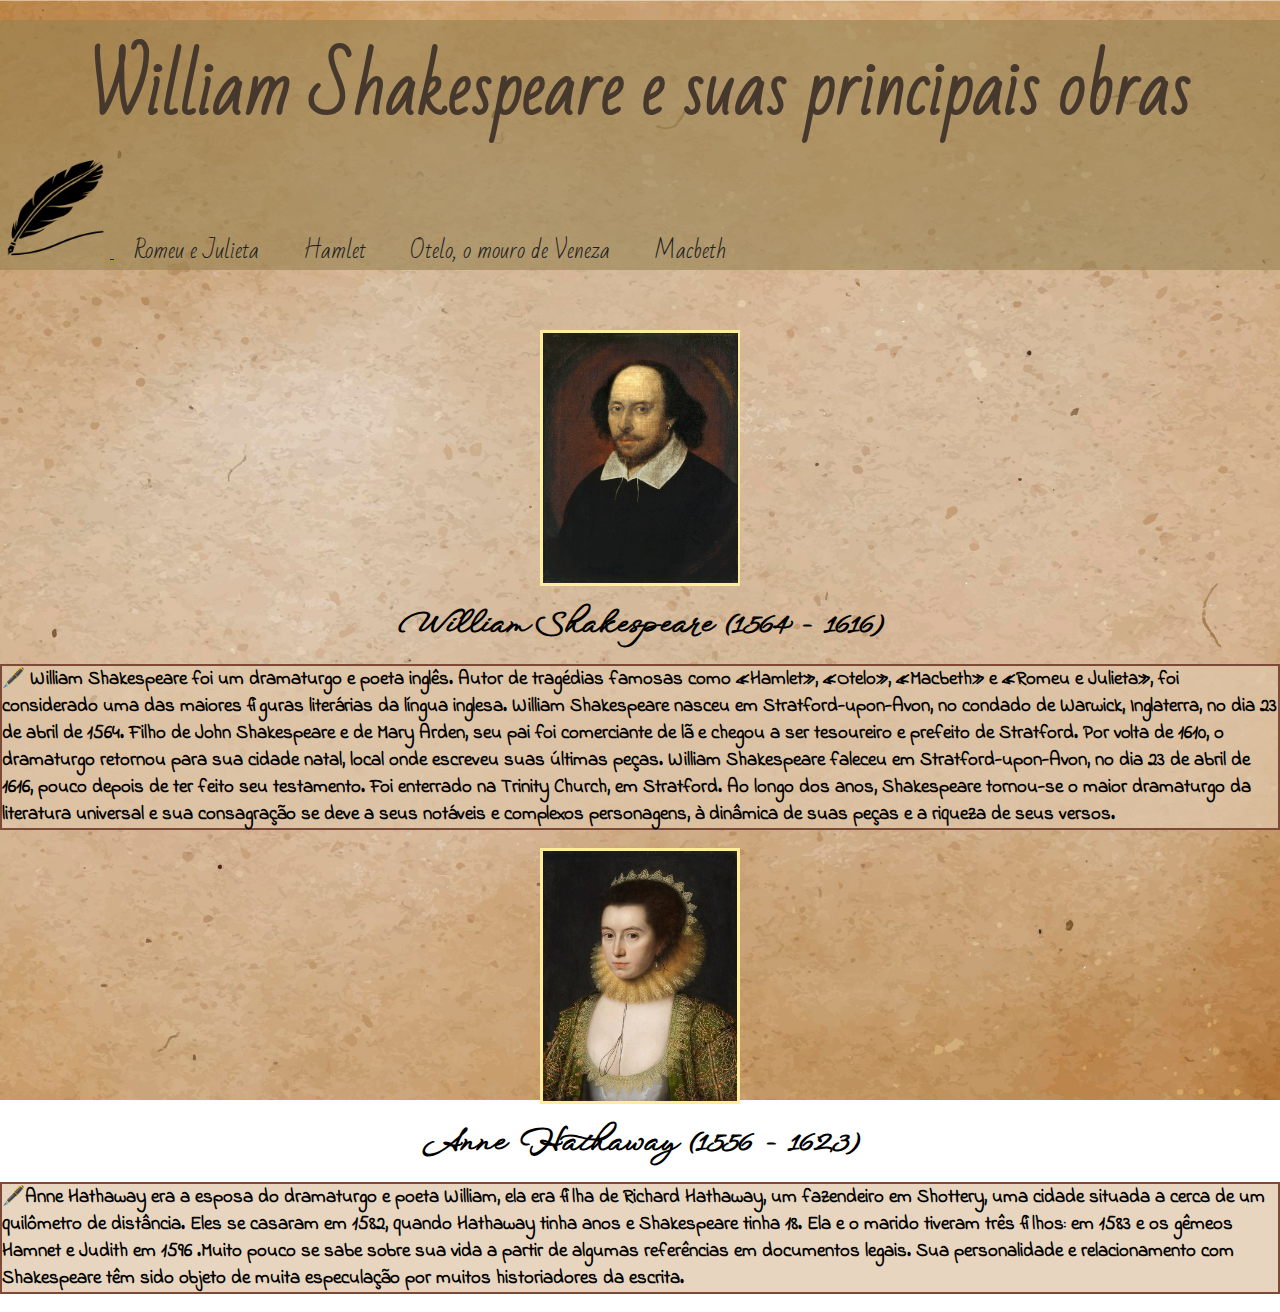
==== index.html @ 8b90bb0e "Primeira Versão" ====
<!DOCTYPE html>
<html lang="pt-br">
<head>
    <meta charset="UTF-8">
    <meta http-equiv="X-UA-Compatible" content="IE=edge">
    <meta name="viewport" content="width=device-width, initial-scale=1.0">
    <title> William Shakespeare e suas principais obras </title>
    <link rel="stylesheet" href="Style.css">
</head>
<body background="Imagens/background.jpg">
    <nav>

        <ul id="menu">
     <div class="titulo">
        <h1> William Shakespeare e suas principais obras </h1>
     </div> 
            <a href="index.html"> <img class="Editar" src="Imagens/icone do site.png.png">  </a>
            <li> <a href="site1.html"> Romeu e Julieta </a> </li>
            <li> <a href="site2.html"> Hamlet </a> </li>
            <li> <a href="site3.html"> Otelo, o mouro de Veneza</a> </li>
            <li> <a href="site4.html"> Macbeth </a> </li>
        </ul><br>
    </nav>

    <div class="images">
        <img src="Imagens/Shakespeare.jpg" width="250px" height="250px">
    </div> <br>
    <h2>William Shakespeare
        (1564 - 1616)
    </h2> <br>
    <h3> 🖋️ William Shakespeare foi um dramaturgo e poeta inglês. Autor de tragédias famosas como «Hamlet», «Otelo», «Macbeth» e «Romeu e Julieta», foi considerado uma das maiores figuras literárias da língua inglesa.
        William Shakespeare nasceu em Stratford-upon-Avon, no condado de Warwick, Inglaterra, no dia 23 de abril de 1564. Filho de John Shakespeare e de Mary Arden, seu pai foi comerciante de lã e chegou a ser tesoureiro e prefeito de Stratford.
        Por volta de 1610, o dramaturgo retornou para sua cidade natal, local onde escreveu suas últimas peças. William Shakespeare faleceu em Stratford-upon-Avon, no dia 23 de abril de 1616, pouco depois de ter feito seu testamento. Foi enterrado na Trinity Church, em Stratford.
        Ao longo dos anos, Shakespeare tornou-se o maior dramaturgo da literatura universal e sua consagração se deve a seus notáveis e complexos personagens, à dinâmica de suas peças e a riqueza de seus versos.
         </h3> <br>
         <div class="images">
            <img src="Imagens/anne-hathaway-jpg" width="250px" height="250px">
        </div> <br>
        <h2> Anne Hathaway
            (1556 - 1623)
        </h2> <br>

    <h3>🖋️Anne Hathaway era a esposa do dramaturgo e poeta William, ela era filha de Richard Hathaway, 
        um fazendeiro em Shottery, uma cidade situada a cerca de um quilômetro de distância. 
        Eles se casaram em 1582, quando Hathaway tinha anos e Shakespeare tinha 18. Ela e o marido tiveram três filhos:
         em 1583 e os gêmeos Hamnet e Judith em 1596 .Muito pouco se sabe sobre sua vida a partir de algumas referências
          em documentos legais. Sua personalidade e relacionamento com Shakespeare têm sido objeto de muita especulação 
          por muitos historiadores da escrita.</h3> <br>



</body>
</html>
---- Style.css ----
@import url('https://fonts.googleapis.com/css2?family=Bad+Script&display=swap');
@import url('https://fonts.googleapis.com/css2?family=Bad+Script&family=WindSong:wght@500&display=swap');
@import url('https://fonts.googleapis.com/css2?family=Indie+Flower&display=swap');
* {
    margin: 0 auto;
    padding: 0;
    box-sizing: border-box;
}

body {
    background-repeat: no-repeat;
    background-position: center;
    background-size: cover;
    height: 120vh;
}

nav {
    height: 250px;
    margin-bottom: 60px;
}

#menu {
    list-style: none;
    padding: 0px;
    background-color: rgba(149, 128, 78, 0.585);
    height: 100%;

}

#menu li {
    display: inline;
   
}

#menu li a {
    text-decoration: none;
    padding: 20px;
    display: inline-block;
    text-decoration: none;
    font-family: 'Bad Script', cursive;
    color: rgb(31, 31, 31);
   font-size: 22px;
   display: flexbox;
   
}

#menu li a:hover {
    background-color: rgba(91, 73, 33, 0.683);
}

.menuA {
    display: flex;
    align-items: center;
    justify-content: start;
}
.Editar {
    width: 110px;
    height: 100px;
    padding-top: 0px;

}

.titulo {
    justify-content: center;
    display: flex;
    font-size: 35px;
    font-family: 'Bad Script', cursive;
    color: rgb(71, 56, 45);
    margin-top: 20px;
   
}

.images {
    border: 3px solid rgb(255, 237, 156);
    display:flex;
    width: 200px; 
}
.images:hover{
 border: 3px solid rgb(255, 166, 0);
 width: 250px;
	height: auto;
	-webkit-transition: .3s ease-in-out;
	transition: .3s ease-in-out;

}

h2{
    font-size: 30px;
    font-family: 'WindSong', cursive;
    text-align: center;
}

h3{
    font-family: 'Indie Flower', cursive;
    text-align: start;
    display: flex;
    border: 2px solid rgb(125, 74, 56);
    background-color: rgba(223, 199, 169, 0.745);

}
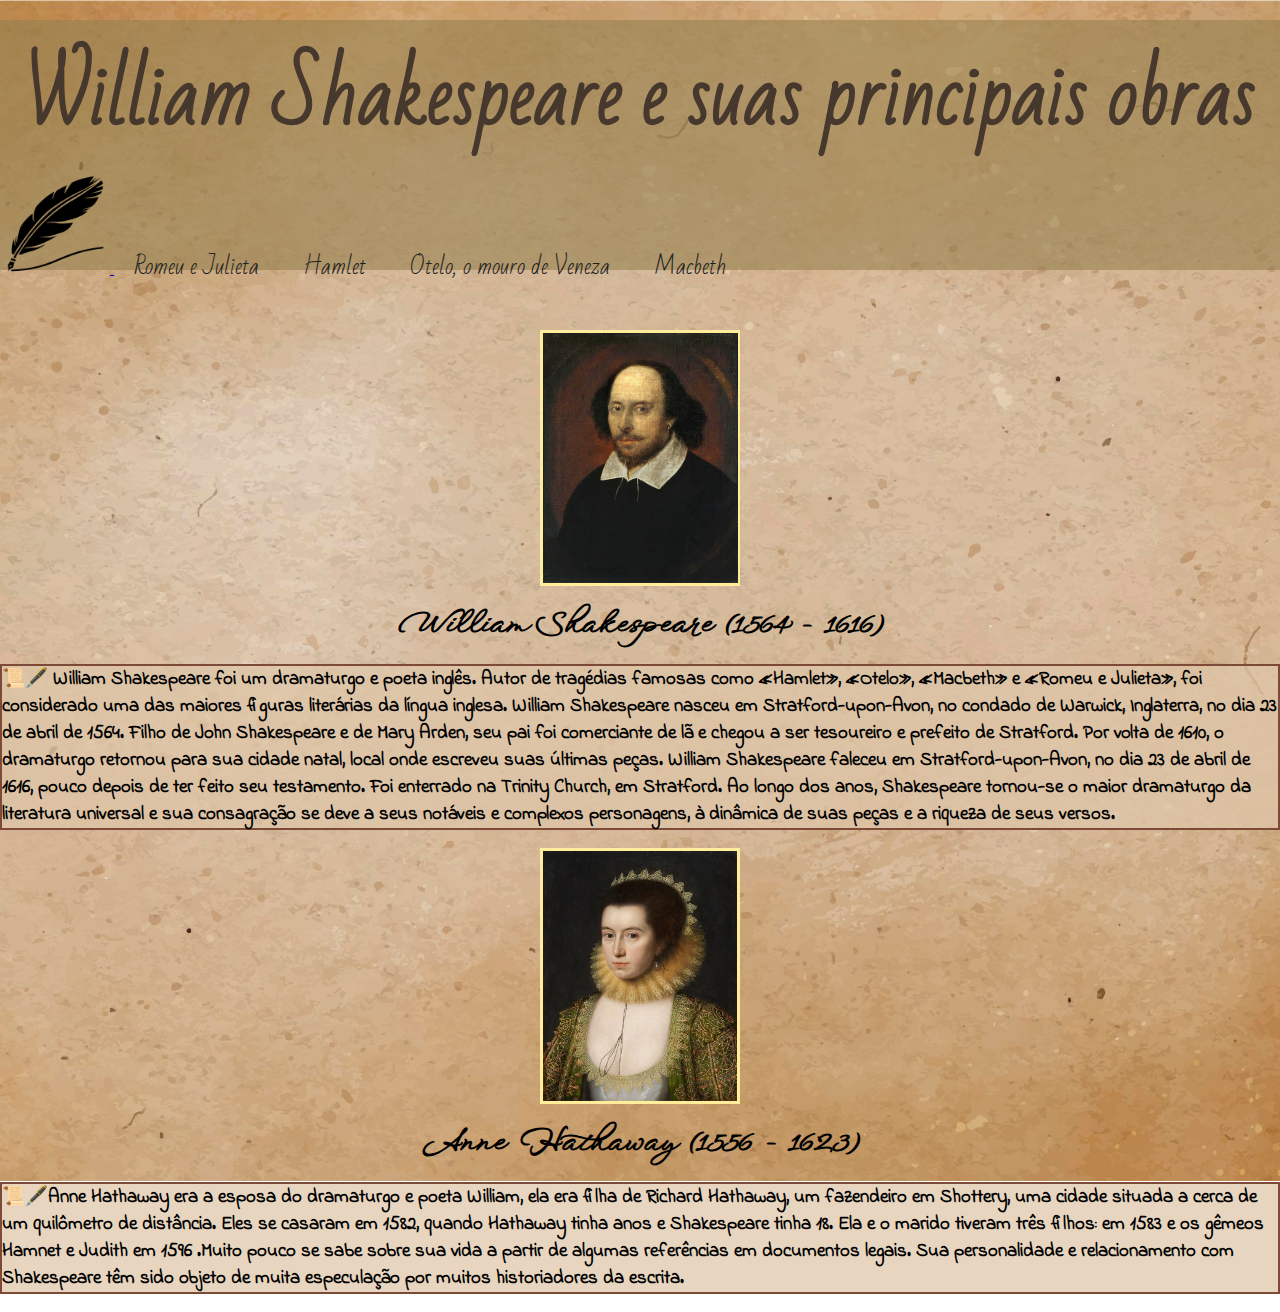
==== commit 64dcec35: "Segunda Versão" ====
--- a/index.html
+++ b/index.html
@@ -28,19 +28,22 @@
     <h2>William Shakespeare
         (1564 - 1616)
     </h2> <br>
-    <h3> 🖋️ William Shakespeare foi um dramaturgo e poeta inglês. Autor de tragédias famosas como «Hamlet», «Otelo», «Macbeth» e «Romeu e Julieta», foi considerado uma das maiores figuras literárias da língua inglesa.
+   
+     <h3>📜🖋️ William Shakespeare foi um dramaturgo e poeta inglês. Autor de tragédias famosas como «Hamlet», «Otelo», «Macbeth» e «Romeu e Julieta», foi considerado uma das maiores figuras literárias da língua inglesa.
         William Shakespeare nasceu em Stratford-upon-Avon, no condado de Warwick, Inglaterra, no dia 23 de abril de 1564. Filho de John Shakespeare e de Mary Arden, seu pai foi comerciante de lã e chegou a ser tesoureiro e prefeito de Stratford.
         Por volta de 1610, o dramaturgo retornou para sua cidade natal, local onde escreveu suas últimas peças. William Shakespeare faleceu em Stratford-upon-Avon, no dia 23 de abril de 1616, pouco depois de ter feito seu testamento. Foi enterrado na Trinity Church, em Stratford.
         Ao longo dos anos, Shakespeare tornou-se o maior dramaturgo da literatura universal e sua consagração se deve a seus notáveis e complexos personagens, à dinâmica de suas peças e a riqueza de seus versos.
          </h3> <br>
-         <div class="images">
+        
+       <div class="images">
             <img src="Imagens/anne-hathaway-jpg" width="250px" height="250px">
         </div> <br>
-        <h2> Anne Hathaway
+       
+       <h2> Anne Hathaway
             (1556 - 1623)
         </h2> <br>
 
-    <h3>🖋️Anne Hathaway era a esposa do dramaturgo e poeta William, ela era filha de Richard Hathaway, 
+    <h3>📜🖋️Anne Hathaway era a esposa do dramaturgo e poeta William, ela era filha de Richard Hathaway, 
         um fazendeiro em Shottery, uma cidade situada a cerca de um quilômetro de distância. 
         Eles se casaram em 1582, quando Hathaway tinha anos e Shakespeare tinha 18. Ela e o marido tiveram três filhos:
          em 1583 e os gêmeos Hamnet e Judith em 1596 .Muito pouco se sabe sobre sua vida a partir de algumas referências
@@ -50,4 +53,4 @@
 
 
 </body>
-</html>+</html>
--- a/Style.css
+++ b/Style.css
@@ -11,7 +11,7 @@
     background-repeat: no-repeat;
     background-position: center;
     background-size: cover;
-    height: 120vh;
+    height: 129vh;
 }
 
 nav {
@@ -63,7 +63,7 @@
 .titulo {
     justify-content: center;
     display: flex;
-    font-size: 35px;
+    font-size: 39px;
     font-family: 'Bad Script', cursive;
     color: rgb(71, 56, 45);
     margin-top: 20px;
